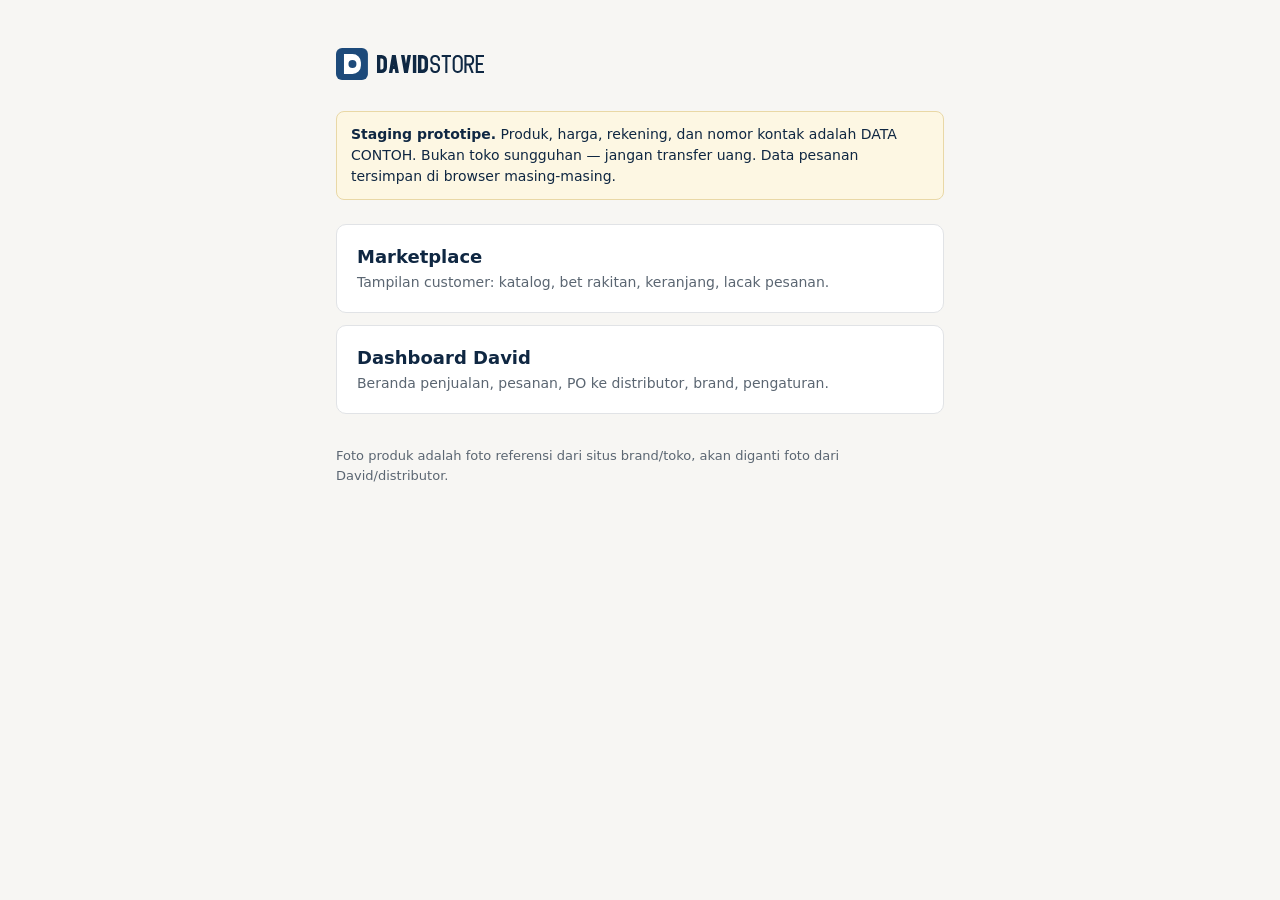
==== index.html @ b2c05c67 "Staging prototipe DavidStore (data CONTOH) dari DStore@5061599" ====
<!doctype html>
<html lang="id">
<head>
<meta charset="utf-8">
<meta name="viewport" content="width=device-width, initial-scale=1">
<meta name="robots" content="noindex, nofollow">
<title>DavidStore — Staging prototipe</title>
<link rel="icon" type="image/svg+xml" href="assets/logo/mark.svg">
<style>
  :root { --ink:#0f2742; --muted:#5b6672; --line:#e1e3e6; --bg:#f7f6f3; --blue:#1d4b7f; }
  * { box-sizing:border-box; }
  body { margin:0; font:16px/1.5 system-ui, -apple-system, "Segoe UI", sans-serif; color:var(--ink); background:var(--bg); }
  main { max-width:640px; margin:0 auto; padding:48px 16px; }
  img { height:32px; }
  .note { margin:24px 0; padding:12px 14px; border:1px solid #e9d8a6; background:#fdf7e3; border-radius:8px; font-size:14px; }
  a.card { display:block; padding:18px 20px; margin:12px 0; background:#fff; border:1px solid var(--line); border-radius:10px; color:inherit; text-decoration:none; }
  a.card:hover { border-color:var(--blue); }
  a.card b { display:block; font-size:18px; }
  a.card span { color:var(--muted); font-size:14px; }
  footer { margin-top:32px; color:var(--muted); font-size:13px; }
</style>
</head>
<body>
<main>
  <img src="assets/logo/logo.svg" alt="DavidStore">
  <div class="note"><b>Staging prototipe.</b> Produk, harga, rekening, dan nomor kontak adalah DATA CONTOH. Bukan toko sungguhan — jangan transfer uang. Data pesanan tersimpan di browser masing-masing.</div>
  <a class="card" href="marketplace/"><b>Marketplace</b><span>Tampilan customer: katalog, bet rakitan, keranjang, lacak pesanan.</span></a>
  <a class="card" href="dashboard/"><b>Dashboard David</b><span>Beranda penjualan, pesanan, PO ke distributor, brand, pengaturan.</span></a>
  <footer>Foto produk adalah foto referensi dari situs brand/toko, akan diganti foto dari David/distributor.</footer>
</main>
</body>
</html>
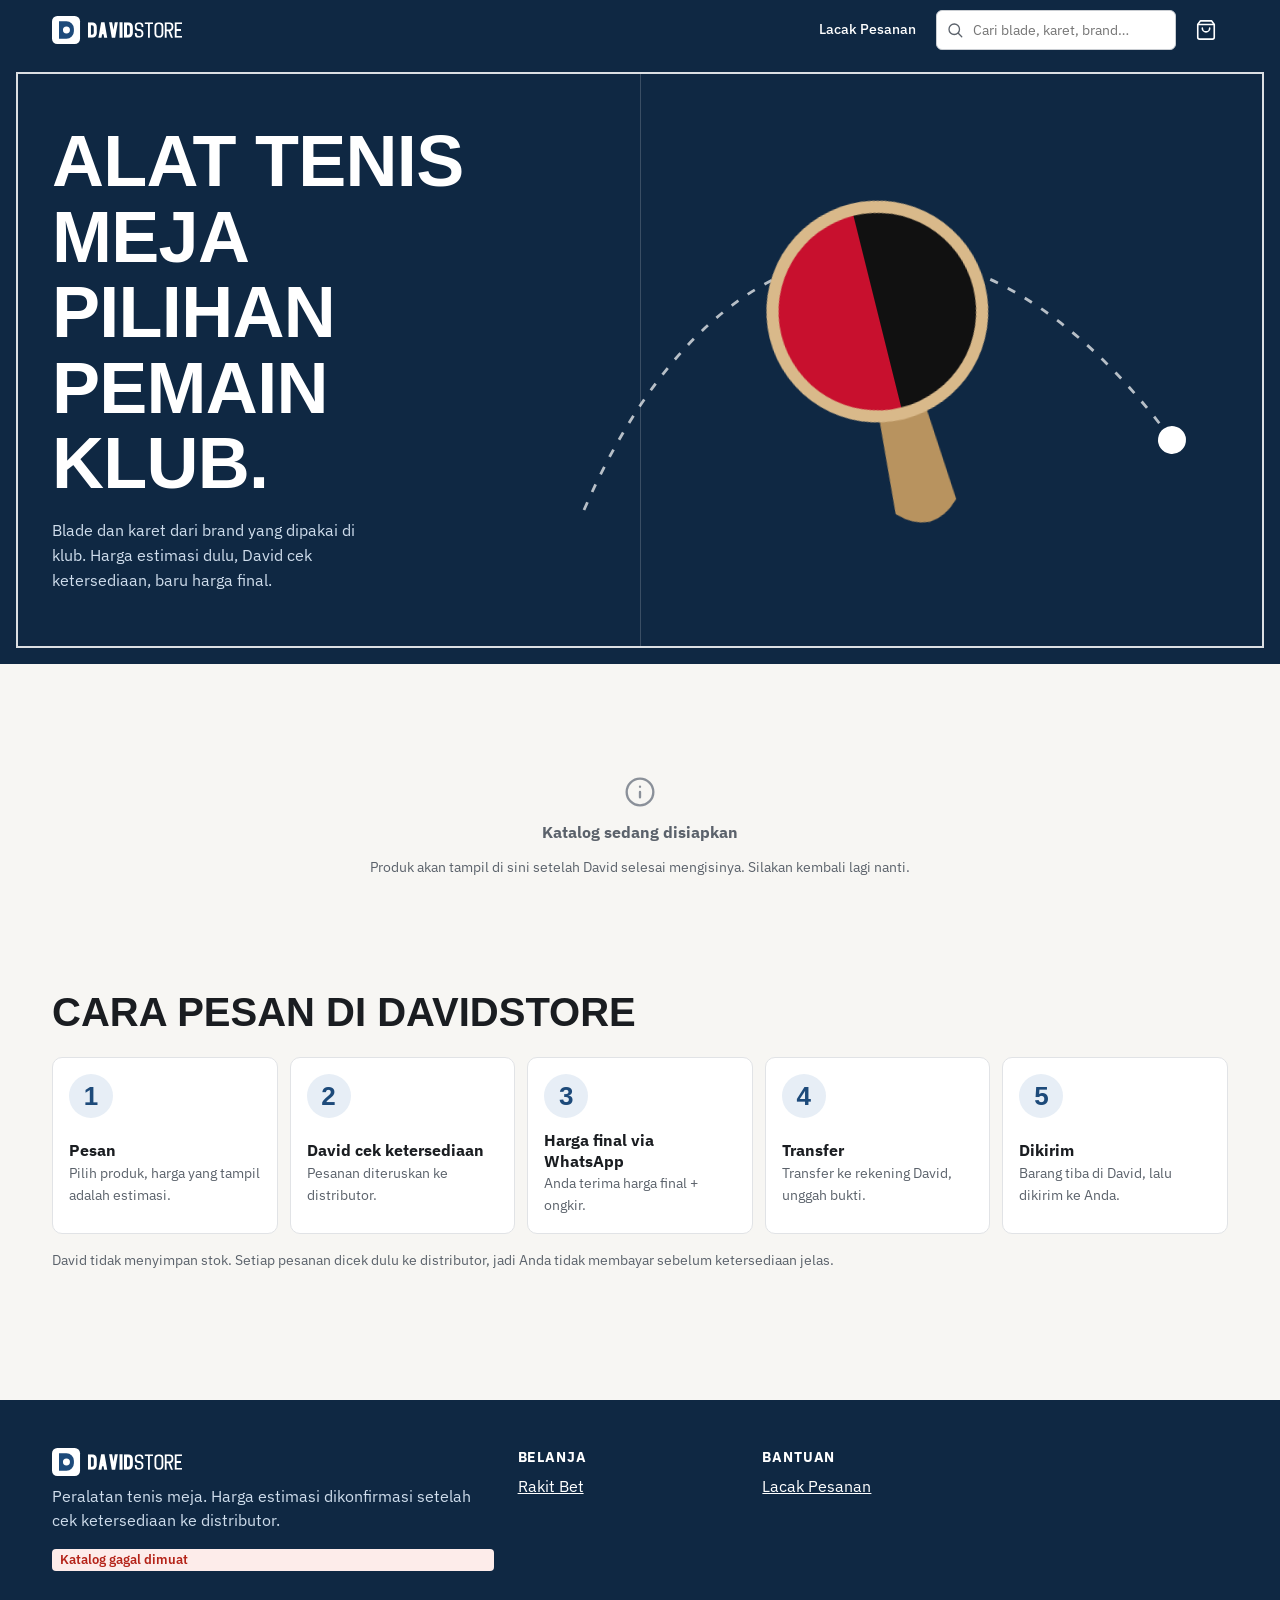
==== commit aa07a90e: "Rilis 1: data dari Sheet, pesanan publik, foto bukti, perbaikan PO (DStore@18f4202)" ====
--- a/index.html
+++ b/index.html
@@ -3,30 +3,14 @@
 <head>
 <meta charset="utf-8">
 <meta name="viewport" content="width=device-width, initial-scale=1">
-<meta name="robots" content="noindex, nofollow">
-<title>DavidStore — Staging prototipe</title>
+<title>DavidStore — Peralatan Tenis Meja</title>
 <link rel="icon" type="image/svg+xml" href="assets/logo/mark.svg">
-<style>
-  :root { --ink:#0f2742; --muted:#5b6672; --line:#e1e3e6; --bg:#f7f6f3; --blue:#1d4b7f; }
-  * { box-sizing:border-box; }
-  body { margin:0; font:16px/1.5 system-ui, -apple-system, "Segoe UI", sans-serif; color:var(--ink); background:var(--bg); }
-  main { max-width:640px; margin:0 auto; padding:48px 16px; }
-  img { height:32px; }
-  .note { margin:24px 0; padding:12px 14px; border:1px solid #e9d8a6; background:#fdf7e3; border-radius:8px; font-size:14px; }
-  a.card { display:block; padding:18px 20px; margin:12px 0; background:#fff; border:1px solid var(--line); border-radius:10px; color:inherit; text-decoration:none; }
-  a.card:hover { border-color:var(--blue); }
-  a.card b { display:block; font-size:18px; }
-  a.card span { color:var(--muted); font-size:14px; }
-  footer { margin-top:32px; color:var(--muted); font-size:13px; }
-</style>
+<meta http-equiv="refresh" content="0; url=marketplace/">
+<link rel="canonical" href="marketplace/">
+<style>body{margin:0;font:16px/1.5 system-ui,sans-serif;background:#f7f6f3;color:#0f2742;display:grid;place-items:center;min-height:100vh}a{color:#1d4b7f}</style>
 </head>
 <body>
-<main>
-  <img src="assets/logo/logo.svg" alt="DavidStore">
-  <div class="note"><b>Staging prototipe.</b> Produk, harga, rekening, dan nomor kontak adalah DATA CONTOH. Bukan toko sungguhan — jangan transfer uang. Data pesanan tersimpan di browser masing-masing.</div>
-  <a class="card" href="marketplace/"><b>Marketplace</b><span>Tampilan customer: katalog, bet rakitan, keranjang, lacak pesanan.</span></a>
-  <a class="card" href="dashboard/"><b>Dashboard David</b><span>Beranda penjualan, pesanan, PO ke distributor, brand, pengaturan.</span></a>
-  <footer>Foto produk adalah foto referensi dari situs brand/toko, akan diganti foto dari David/distributor.</footer>
-</main>
+<p>Membuka DavidStore… <a href="marketplace/">Lanjut ke toko</a></p>
+<script>location.replace('marketplace/' + location.hash);</script>
 </body>
 </html>
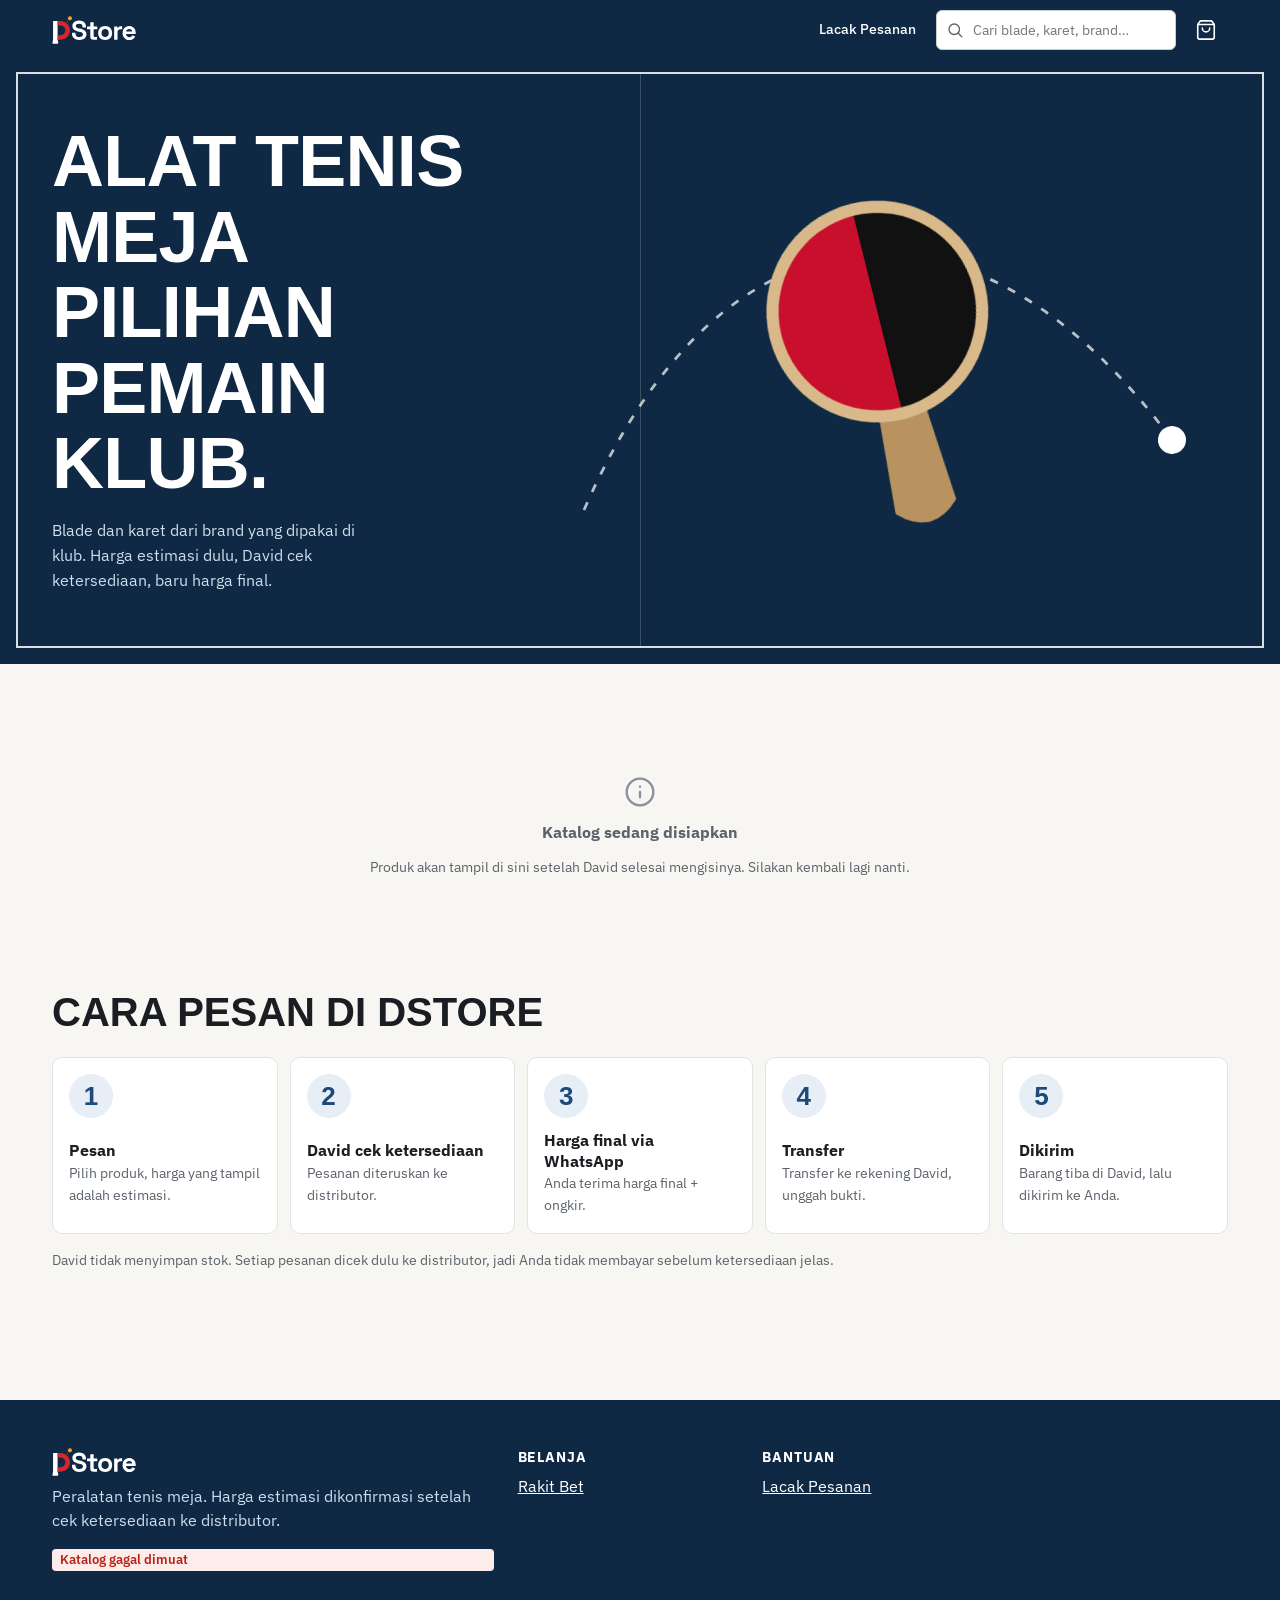
==== commit a83bdc6c: "Branding DStore: logo, ikon, nama (DStore@3b93f71)" ====
--- a/index.html
+++ b/index.html
@@ -3,14 +3,16 @@
 <head>
 <meta charset="utf-8">
 <meta name="viewport" content="width=device-width, initial-scale=1">
-<title>DavidStore — Peralatan Tenis Meja</title>
-<link rel="icon" type="image/svg+xml" href="assets/logo/mark.svg">
+<title>DStore — Peralatan Tenis Meja</title>
+<link rel="icon" type="image/svg+xml" href="assets/logo/icon.svg">
+<link rel="icon" type="image/png" sizes="32x32" href="assets/logo/favicon-32.png">
+<link rel="apple-touch-icon" href="assets/logo/apple-touch-icon.png">
 <meta http-equiv="refresh" content="0; url=marketplace/">
 <link rel="canonical" href="marketplace/">
 <style>body{margin:0;font:16px/1.5 system-ui,sans-serif;background:#f7f6f3;color:#0f2742;display:grid;place-items:center;min-height:100vh}a{color:#1d4b7f}</style>
 </head>
 <body>
-<p>Membuka DavidStore… <a href="marketplace/">Lanjut ke toko</a></p>
+<p>Membuka DStore… <a href="marketplace/">Lanjut ke toko</a></p>
 <script>location.replace('marketplace/' + location.hash);</script>
 </body>
 </html>
